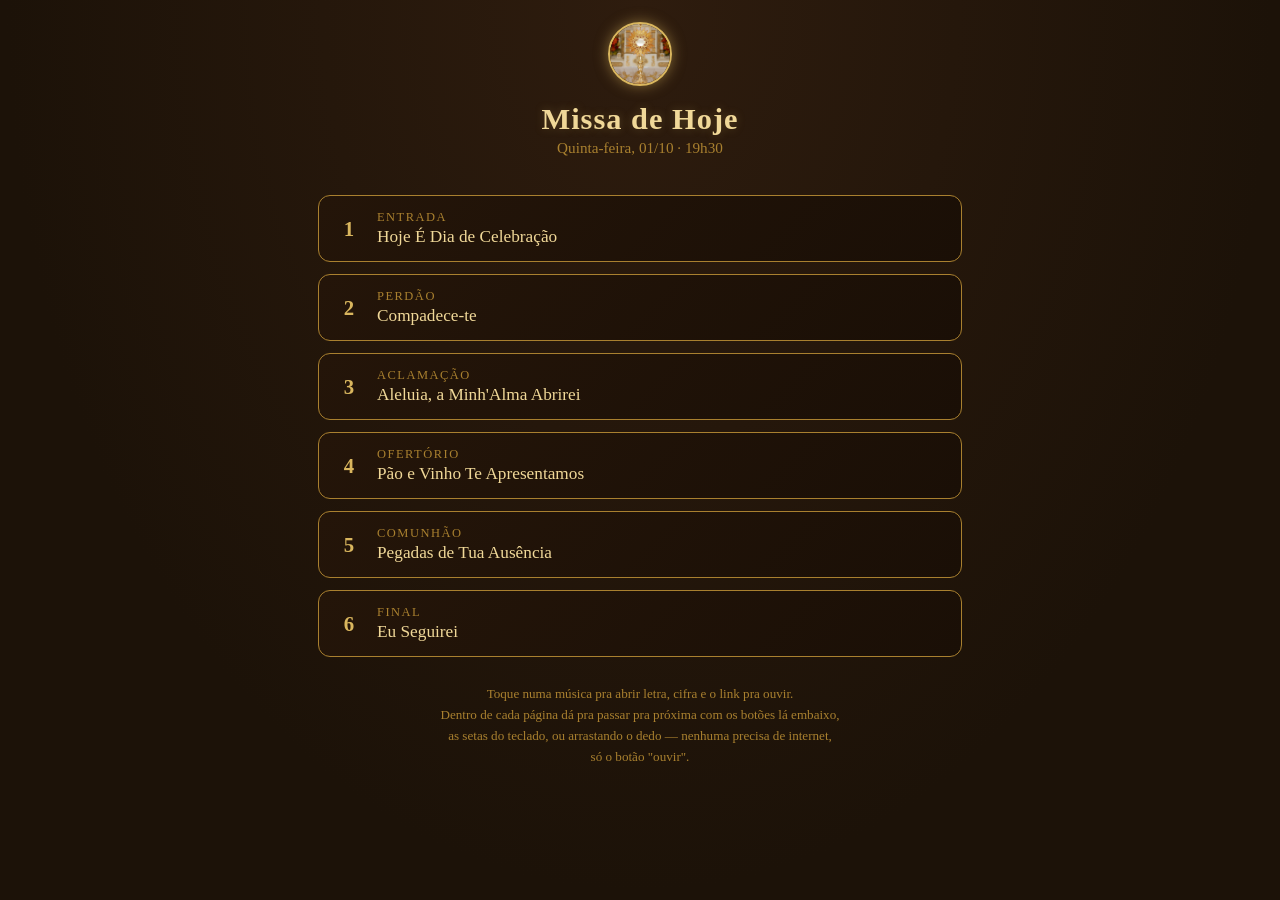
==== index.html @ bd0a49af "Letras e cifras da missa de hoje" ====
<!DOCTYPE html>
<html lang="pt-BR">
<head>
<meta charset="UTF-8">
<meta name="viewport" content="width=device-width, initial-scale=1, maximum-scale=1">
<title>Missa de hoje — Letras e Cifras</title>
<link rel="stylesheet" href="assets/style.css">
</head>
<body>

<div class="topo">
  <img src="assets/tema.jpg" alt="Santíssimo Sacramento" class="selo">
  <h1>Missa de Hoje</h1>
  <p class="subtitulo">Quinta-feira, 01/10 · 19h30</p>
</div>

<main>
  <ul class="lista-musicas">
    <li><a href="entrada.html">
      <span class="num">1</span>
      <span>
        <span class="momento">Entrada</span>
        <span class="titulo">Hoje É Dia de Celebração</span>
      </span>
    </a></li>
    <li><a href="perdao.html">
      <span class="num">2</span>
      <span>
        <span class="momento">Perdão</span>
        <span class="titulo">Compadece-te</span>
      </span>
    </a></li>
    <li><a href="aclamacao.html">
      <span class="num">3</span>
      <span>
        <span class="momento">Aclamação</span>
        <span class="titulo">Aleluia, a Minh'Alma Abrirei</span>
      </span>
    </a></li>
    <li><a href="ofertorio.html">
      <span class="num">4</span>
      <span>
        <span class="momento">Ofertório</span>
        <span class="titulo">Pão e Vinho Te Apresentamos</span>
      </span>
    </a></li>
    <li><a href="comunhao.html">
      <span class="num">5</span>
      <span>
        <span class="momento">Comunhão</span>
        <span class="titulo">Pegadas de Tua Ausência</span>
      </span>
    </a></li>
    <li><a href="final.html">
      <span class="num">6</span>
      <span>
        <span class="momento">Final</span>
        <span class="titulo">Eu Seguirei</span>
      </span>
    </a></li>
  </ul>

  <p class="rodape-home">
    Toque numa música pra abrir letra, cifra e o link pra ouvir.<br>
    Dentro de cada página dá pra passar pra próxima com os botões lá embaixo,<br>
    as setas do teclado, ou arrastando o dedo — nenhuma precisa de internet,<br>
    só o botão "ouvir".
  </p>
</main>

</body>
</html>
---- assets/style.css ----
:root{
  --ouro: #d9b65e;
  --ouro-claro: #f0d898;
  --ouro-escuro: #a9802f;
  --creme: #f3e8cf;
  --bordo: #5a1414;
  --fundo-1: #1c1208;
  --fundo-2: #2e1c0e;
  --fundo-card: #241509;
}

*{ box-sizing: border-box; }

html,body{
  margin:0;
  padding:0;
  min-height:100%;
  background: radial-gradient(ellipse at top, var(--fundo-2) 0%, var(--fundo-1) 70%);
  color: var(--creme);
  font-family: Georgia, "Times New Roman", serif;
}

body{
  display:flex;
  flex-direction:column;
  min-height:100vh;
}

.topo{
  text-align:center;
  padding: 22px 16px 10px;
}

.topo .selo{
  width:64px;
  height:64px;
  border-radius:50%;
  object-fit:cover;
  border:2px solid var(--ouro);
  box-shadow:0 0 14px rgba(217,182,94,0.5);
  margin-bottom:8px;
}

.topo h1{
  margin:4px 0 2px;
  color: var(--ouro-claro);
  letter-spacing:1px;
  font-size: 1.5rem;
  text-shadow: 0 0 10px rgba(217,182,94,0.25);
}

.topo .subtitulo{
  color: var(--ouro-escuro);
  font-size:0.95rem;
  margin:0;
}

main{
  flex:1;
  width:100%;
  max-width:680px;
  margin:0 auto;
  padding: 10px 18px 30px;
}

/* ---- Página inicial: lista de músicas ---- */
.lista-musicas{
  list-style:none;
  margin: 18px 0;
  padding:0;
  display:flex;
  flex-direction:column;
  gap:12px;
}

.lista-musicas a{
  display:flex;
  align-items:center;
  gap:14px;
  text-decoration:none;
  background: linear-gradient(135deg, var(--fundo-card), #1a0f06);
  border:1px solid var(--ouro-escuro);
  border-radius:12px;
  padding:14px 16px;
  color: var(--creme);
  transition: transform .15s ease, box-shadow .15s ease, border-color .15s ease;
}

.lista-musicas a:active{
  transform: scale(0.98);
}

.lista-musicas a:hover{
  border-color: var(--ouro);
  box-shadow: 0 0 14px rgba(217,182,94,0.25);
}

.lista-musicas .num{
  font-size:1.3rem;
  color: var(--ouro);
  font-weight:bold;
  min-width:28px;
  text-align:center;
}

.lista-musicas .momento{
  display:block;
  font-size:0.78rem;
  text-transform:uppercase;
  letter-spacing:1.5px;
  color: var(--ouro-escuro);
  margin-bottom:2px;
}

.lista-musicas .titulo{
  display:block;
  font-size:1.08rem;
  color: var(--ouro-claro);
}

.rodape-home{
  text-align:center;
  color: var(--ouro-escuro);
  font-size:0.82rem;
  margin-top: 26px;
  line-height:1.6;
}

/* ---- Página de música ---- */
.cabecalho-musica{
  text-align:center;
  border-bottom: 1px solid var(--ouro-escuro);
  padding-bottom:14px;
  margin-bottom:18px;
}

.cabecalho-musica .momento-tag{
  display:inline-block;
  background: var(--bordo);
  color: var(--ouro-claro);
  border: 1px solid var(--ouro-escuro);
  border-radius: 20px;
  padding: 3px 14px;
  font-size:0.78rem;
  letter-spacing:1.5px;
  text-transform:uppercase;
  margin-bottom:10px;
}

.cabecalho-musica h2{
  margin:4px 0 2px;
  color: var(--ouro-claro);
  font-size:1.45rem;
}

.cabecalho-musica .autor{
  color: var(--ouro-escuro);
  font-size:0.88rem;
  margin:2px 0 12px;
  font-style:italic;
}

.info-acordes{
  display:flex;
  justify-content:center;
  gap:10px;
  flex-wrap:wrap;
  margin-top:8px;
}

.badge{
  background: var(--fundo-card);
  border:1px solid var(--ouro-escuro);
  color: var(--ouro);
  border-radius:8px;
  padding:4px 10px;
  font-size:0.8rem;
  font-family: "Courier New", monospace;
}

.link-ouvir{
  display:inline-flex;
  align-items:center;
  gap:8px;
  margin: 14px auto 0;
  background: linear-gradient(135deg, var(--ouro), var(--ouro-escuro));
  color: var(--fundo-1);
  font-weight:bold;
  text-decoration:none;
  padding:10px 20px;
  border-radius: 24px;
  font-family: Georgia, serif;
  box-shadow: 0 2px 10px rgba(0,0,0,0.4);
  width:fit-content;
}

.link-ouvir-wrap{
  text-align:center;
}

.aviso{
  background: rgba(90,20,20,0.35);
  border:1px solid var(--bordo);
  color: var(--creme);
  border-radius:10px;
  padding:10px 14px;
  font-size:0.82rem;
  margin: 16px 0;
  line-height:1.5;
}

.letra{
  margin-top: 20px;
  line-height: 1.9;
}

.secao{
  margin-bottom: 22px;
}

.secao .rotulo{
  color: var(--ouro-escuro);
  text-transform:uppercase;
  font-size:0.75rem;
  letter-spacing:2px;
  border-bottom: 1px dotted var(--ouro-escuro);
  padding-bottom:4px;
  margin-bottom:8px;
}

.linha{
  display:flex;
  flex-wrap:wrap;
  gap: 0 10px;
}

.acorde{
  color: var(--ouro);
  font-family: "Courier New", monospace;
  font-weight:bold;
  font-size:0.92rem;
}

/* ---- Transpositor ---- */
.transpor{
  display:flex;
  align-items:center;
  justify-content:center;
  gap:10px;
  margin: 14px 0 4px;
}

.transpor .rotulo-transpor{
  color: var(--ouro-escuro);
  font-size:0.78rem;
  text-transform:uppercase;
  letter-spacing:1px;
}

.transpor button{
  background: var(--fundo-card);
  border:1px solid var(--ouro-escuro);
  color: var(--ouro-claro);
  width:34px;
  height:34px;
  border-radius:50%;
  font-size:1.1rem;
  font-family: Georgia, serif;
  cursor:pointer;
  line-height:1;
}

.transpor button:active{
  background: var(--ouro-escuro);
  color: var(--fundo-1);
}

.transpor .t-atual{
  font-family: "Courier New", monospace;
  color: var(--ouro);
  min-width:46px;
  text-align:center;
  font-size:0.95rem;
}

.transpor .t-reset{
  width:auto;
  border-radius:14px;
  padding:0 10px;
  font-size:0.72rem;
  height:28px;
  color: var(--ouro-escuro);
  text-transform:uppercase;
  letter-spacing:1px;
}

.verso{
  color: var(--creme);
  font-size:1.08rem;
  display:block;
}

/* ---- Navegação modo apresentação ---- */
.nav-musica{
  position: sticky;
  bottom:0;
  display:flex;
  justify-content:space-between;
  align-items:center;
  gap:8px;
  margin-top: 28px;
  padding: 12px 0 4px;
  background: linear-gradient(to top, var(--fundo-1) 70%, transparent);
}

.nav-musica a{
  flex:1;
  text-align:center;
  text-decoration:none;
  color: var(--ouro-claro);
  border:1px solid var(--ouro-escuro);
  border-radius:10px;
  padding:12px 8px;
  font-size:0.9rem;
  background: var(--fundo-card);
}

.nav-musica a.inicio{
  flex:0 0 auto;
  width:54px;
  font-size:1.2rem;
}

.nav-musica a.desabilitado{
  opacity:0.3;
  pointer-events:none;
}

@media (min-width: 640px){
  .topo h1{ font-size:1.9rem; }
  .cabecalho-musica h2{ font-size:1.8rem; }
  .verso{ font-size:1.18rem; }
}
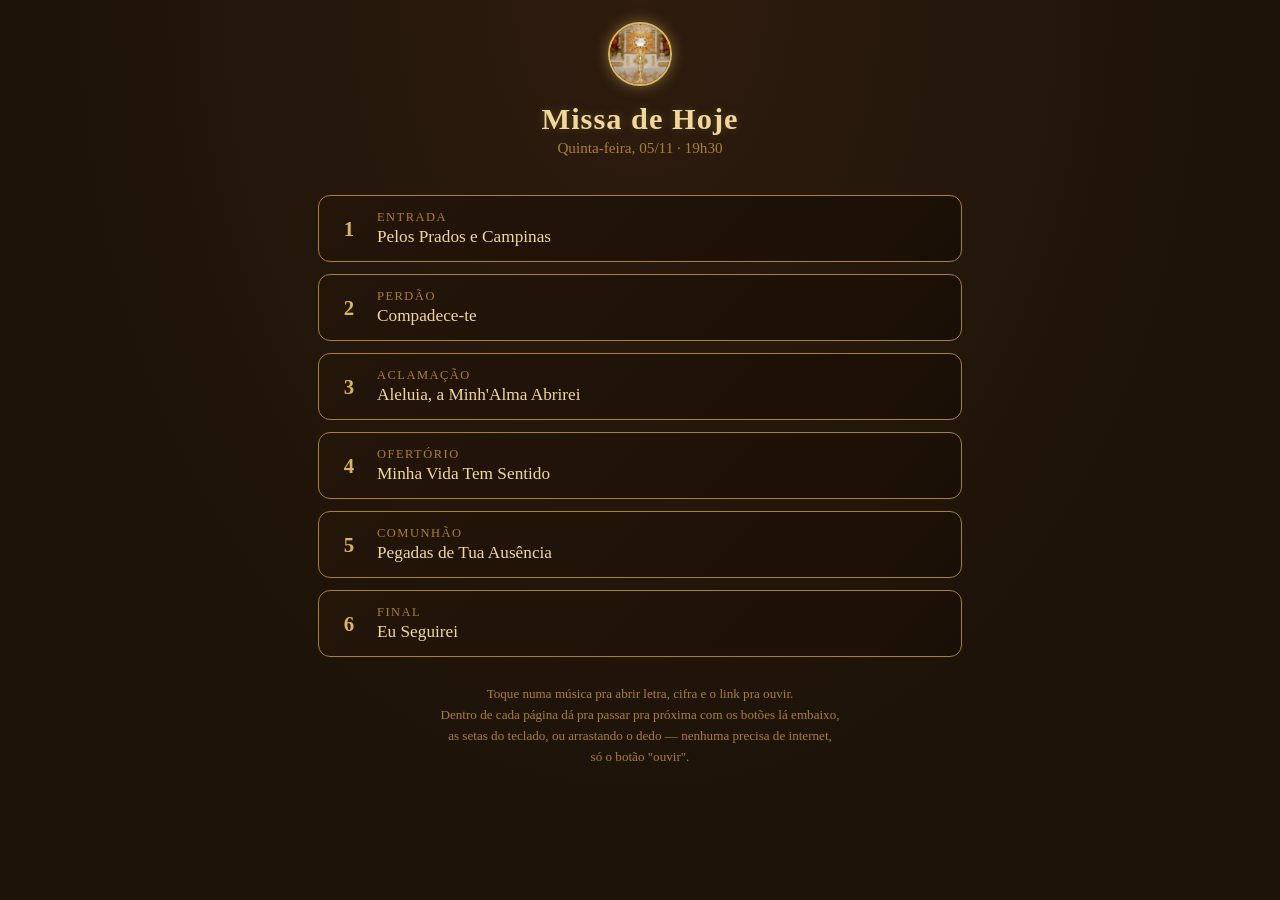
==== commit d9169472: "Missa de 05/11: entrada Pelos Prados e Campinas, ofertorio Minha Vida Tem Sentido Co-Authored-By: Cl" ====
--- a/index.html
+++ b/index.html
@@ -11,7 +11,7 @@
 <div class="topo">
   <img src="assets/tema.jpg" alt="Santíssimo Sacramento" class="selo">
   <h1>Missa de Hoje</h1>
-  <p class="subtitulo">Quinta-feira, 01/10 · 19h30</p>
+  <p class="subtitulo">Quinta-feira, 05/11 · 19h30</p>
 </div>
 
 <main>
@@ -20,7 +20,7 @@
       <span class="num">1</span>
       <span>
         <span class="momento">Entrada</span>
-        <span class="titulo">Hoje É Dia de Celebração</span>
+        <span class="titulo">Pelos Prados e Campinas</span>
       </span>
     </a></li>
     <li><a href="perdao.html">
@@ -41,7 +41,7 @@
       <span class="num">4</span>
       <span>
         <span class="momento">Ofertório</span>
-        <span class="titulo">Pão e Vinho Te Apresentamos</span>
+        <span class="titulo">Minha Vida Tem Sentido</span>
       </span>
     </a></li>
     <li><a href="comunhao.html">
@@ -68,5 +68,6 @@
   </p>
 </main>
 
+<script src="assets/fontsize.js"></script>
 </body>
 </html>
--- a/assets/style.css
+++ b/assets/style.css
@@ -211,27 +211,25 @@
 
 .letra{
   margin-top: 20px;
-  line-height: 1.9;
-}
-
-.secao{
-  margin-bottom: 22px;
-}
-
-.secao .rotulo{
+  line-height: 1.5;
+}
+
+.rotulo{
   color: var(--ouro-escuro);
   text-transform:uppercase;
   font-size:0.75rem;
   letter-spacing:2px;
   border-bottom: 1px dotted var(--ouro-escuro);
   padding-bottom:4px;
-  margin-bottom:8px;
-}
-
-.linha{
-  display:flex;
-  flex-wrap:wrap;
-  gap: 0 10px;
+  margin: 18px 0 10px;
+}
+
+.rotulo:first-child{
+  margin-top:0;
+}
+
+.secao-espaco{
+  height: 14px;
 }
 
 .acorde{
@@ -239,6 +237,132 @@
   font-family: "Courier New", monospace;
   font-weight:bold;
   font-size:0.92rem;
+}
+
+/* ---- Linha de cifra (acorde empilhado sobre o trecho da letra) ---- */
+.linha-cifra{
+  display:flex;
+  flex-wrap:wrap;
+  align-items:flex-end;
+  row-gap: 6px;
+}
+
+.seg{
+  display:inline-flex;
+  flex-direction:column;
+  align-items:flex-start;
+}
+
+.seg-acorde{
+  color: var(--ouro);
+  font-family: "Courier New", monospace;
+  font-weight:bold;
+  font-size:0.82em;
+  line-height:1.2;
+  min-height:1.2em;
+  white-space:pre;
+}
+
+.seg-texto{
+  color: var(--creme);
+  font-size:1.08rem;
+  white-space:pre;
+  line-height:1.3;
+}
+
+/* ---- Editor de cifra ---- */
+.botao-editar{
+  display:inline-flex;
+  align-items:center;
+  gap:6px;
+  margin-top:10px;
+  background: transparent;
+  border:1px solid var(--ouro-escuro);
+  color: var(--ouro-escuro);
+  border-radius: 18px;
+  padding:6px 14px;
+  font-size:0.78rem;
+  font-family: Georgia, serif;
+  cursor:pointer;
+  letter-spacing:0.5px;
+}
+
+.botao-editar:active{
+  border-color: var(--ouro);
+  color: var(--ouro);
+}
+
+.editor-wrap{
+  display:none;
+  margin: 16px 0 26px;
+  border:1px solid var(--ouro-escuro);
+  border-radius:12px;
+  padding:14px;
+  background: var(--fundo-card);
+}
+
+.editor-wrap.aberto{
+  display:block;
+}
+
+.editor-textarea{
+  width:100%;
+  min-height:240px;
+  background: var(--fundo-1);
+  color: var(--creme);
+  border:1px solid var(--ouro-escuro);
+  border-radius:8px;
+  padding:10px;
+  font-family: "Courier New", monospace;
+  font-size:0.92rem;
+  line-height:1.6;
+  resize:vertical;
+}
+
+.editor-botoes{
+  display:flex;
+  flex-wrap:wrap;
+  gap:8px;
+  margin-top:10px;
+}
+
+.editor-botoes button{
+  background: var(--fundo-1);
+  border:1px solid var(--ouro-escuro);
+  color: var(--ouro-claro);
+  border-radius:8px;
+  padding:8px 12px;
+  font-size:0.78rem;
+  font-family: Georgia, serif;
+  cursor:pointer;
+}
+
+.editor-botoes button:active{
+  background: var(--ouro-escuro);
+  color: var(--fundo-1);
+}
+
+.editor-status{
+  color: var(--ouro);
+  font-size:0.76rem;
+  margin-top:8px;
+  min-height:1.2em;
+}
+
+.editor-ajuda{
+  color: var(--ouro-escuro);
+  font-size:0.76rem;
+  margin-top:10px;
+  line-height:1.6;
+  border-top: 1px dotted var(--ouro-escuro);
+  padding-top:10px;
+}
+
+.editor-ajuda code{
+  background: var(--fundo-1);
+  border-radius:4px;
+  padding:1px 5px;
+  color: var(--ouro-claro);
 }
 
 /* ---- Transpositor ---- */
@@ -294,12 +418,6 @@
   letter-spacing:1px;
 }
 
-.verso{
-  color: var(--creme);
-  font-size:1.08rem;
-  display:block;
-}
-
 /* ---- Navegação modo apresentação ---- */
 .nav-musica{
   position: sticky;
@@ -339,5 +457,5 @@
 @media (min-width: 640px){
   .topo h1{ font-size:1.9rem; }
   .cabecalho-musica h2{ font-size:1.8rem; }
-  .verso{ font-size:1.18rem; }
-}
+  .seg-texto{ font-size:1.18rem; }
+}
